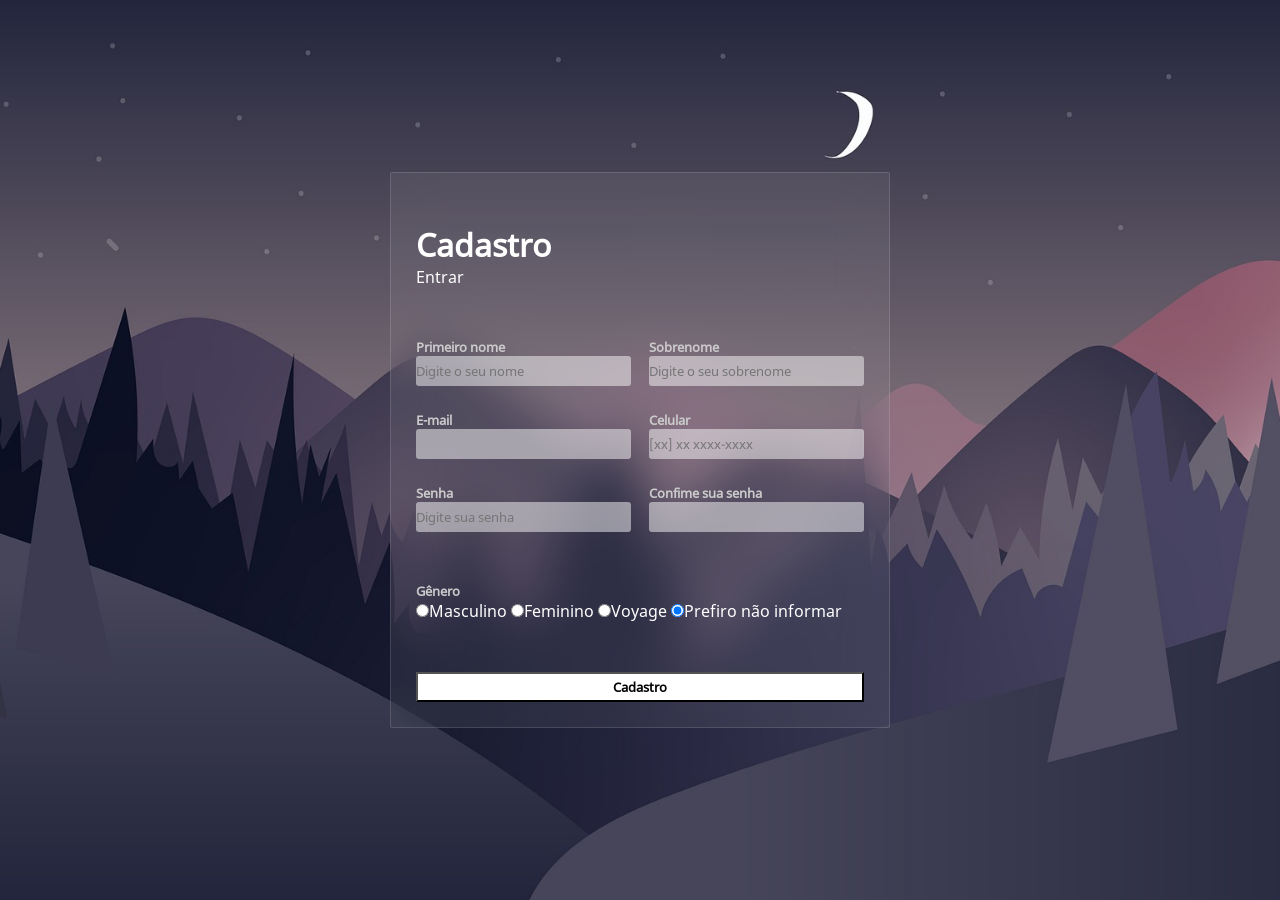
==== paginas/index.html @ a6d1942d "fiz tudo de novo" ====
<!DOCTYPE html>
<html lang="pt-br">
<head>
    <meta charset="UTF-8">
    <meta name="viewport" content="width=device-width, initial-scale=1.0">
    <link rel="stylesheet" href="../styles/style.css">
    <title>Formulário</title>
</head>
<body>
    <div class="container">
        <form action="lugar-nenhum.php" method="post" autocomplete="on">
                <header>
                    <h1>Cadastro</h1>
                    <div class="entrar">Entrar</div>
                </header>
                <div class="campos-de-preenchimento">
                    <div class="campos">
                        <label for="inome">
                            <div class="legenda">Primeiro nome</div>
                        </label>
                        <input type="text" name="nome" id="inome" placeholder="Digite o seu nome">
                    </div>
                    <div class="campos">
                        <label for="isobrenome">
                            <div class="legenda">Sobrenome</div>
                        </label>
                        <input type="text" name="sobrenome" id="isobrenome" class="campo" autocomplete="family-name" placeholder="Digite o seu sobrenome">
                    </div class="campos">
                    <div class="campos">
                        <label for="iemail">
                            <div class="legenda">E-mail</div>
                        </label>
                        <input type="email" name="email" id="iemail" class="campo" autocomplete="email">
                    </div>
                    <div class="campos">
                        <label for="inum-cel">
                            <div class="legenda">Celular</div>
                        </label>
                        <input type="text" name="num-cel" id="inum-cel" class="campo" autocomplete="tel" placeholder="[xx] xx xxxx-xxxx">
                    </div>
                    <div class="campos">
                        <label for="isenha">
                            <div class="legenda">Senha</div>
                        </label>
                        <input type="password" name="senha" id="isenha" class="campo" autocomplete="new-password" placeholder="Digite sua senha" minlength="7">
                    </div>
                    <div class="campos">
                        <label for="iconfirme">
                            <div class="legenda">Confime sua senha</div>
                        </label>
                        <input type="password" name="confirme" id="iconfirme" class="campo">
                    </div>
                </div>
                <div class="generos">
                    <div class="legenda">Gênero</div>
                    <!--opcoes-->
                    <input type="radio" name="genero" id="imasculino"><label for="imasculino">Masculino</label>
                    <input type="radio" name="genero" id="ifeminino"><label for="ifeminino">Feminino</label>
                    <input type="radio" name="genero" id="ivoyage"><label for="ivoyage">Voyage</label>
                    <input type="radio" name="genero" id="iisento" checked><label for="iisento">Prefiro não informar</label>
                </div>
                <input type="submit" value="Cadastro" class="cadastro">
            </form>
    </div>
</body>
</html>
---- styles/style.css ----
@charset "UTF-8";

@font-face {
    font-family: 'noto-sans';
    src: url(../noto-sans/NotoSans-Regular.ttf) format('truetype');
}

@font-face {
    font-family: 'noto-bold';
    src: url(../noto-sans/NotoSans-Bold.ttf) format('truetype');
}

* {
    margin: 0px;
    padding: 0px;
    font-family: 'noto-sans', times, Helvetica, sans-serif;
}

body {
    background: #292929 url(../pictures/florest.jpg) center center / cover no-repeat fixed;
}

.container {
    height: 100vh;
    max-width: 500px;
    margin: auto;

    display: flex;
    align-items: center;
    justify-content: center;
}

/*.tamanho {
    max-width: 950px;

    display: flex;
    align-items: center;
    justify-content: center;
}

.login {
    background-color: #00b0aa;
    text-align: center;

    height: 100%;
    max-width: 450px;
}*/

.create-account {
    max-width: 500px;
}

form {
    background-color: #ffffff10;
    backdrop-filter: blur(25px);
    color: #fff;
    font: normal normal bold 'noto-sans', arial, helvetica, sans-serif;

    width: 100%;
    padding: 25px;
    border: 1px solid rgba(255, 255, 255, 0.13);
    border-radius: 2px;
}

h1 {
    margin: 25px 0px 0px 0px;
    font: normal normal bold 'noto-bold', arial, helvetica, sans-serif;
}

.campos-de-preenchimento {
    max-width: 500px;
    margin: 25px auto 50px auto;

    display: flex;
    justify-content: space-between;
    flex-wrap: wrap;
}

.campos {
    margin-top: 25px;
}

.campos > input {
    background-color: #ffffff7c;

    height: 30px;
    min-width: 215px;
    border-radius: 3px;
    border: 0px;
}

.legenda {
    color: #cbcbcb;
    font: normal bold small 'noto-sans', arial, helvetica, sans-serif;
}

.campos {
    display: inline-block;
}

.cadastro {
    background-color: white;
    font-weight: bolder;

    height: 30px;
    width: 100%;
    margin: 50px 0px 0px 0px;
    
    display: block;
}
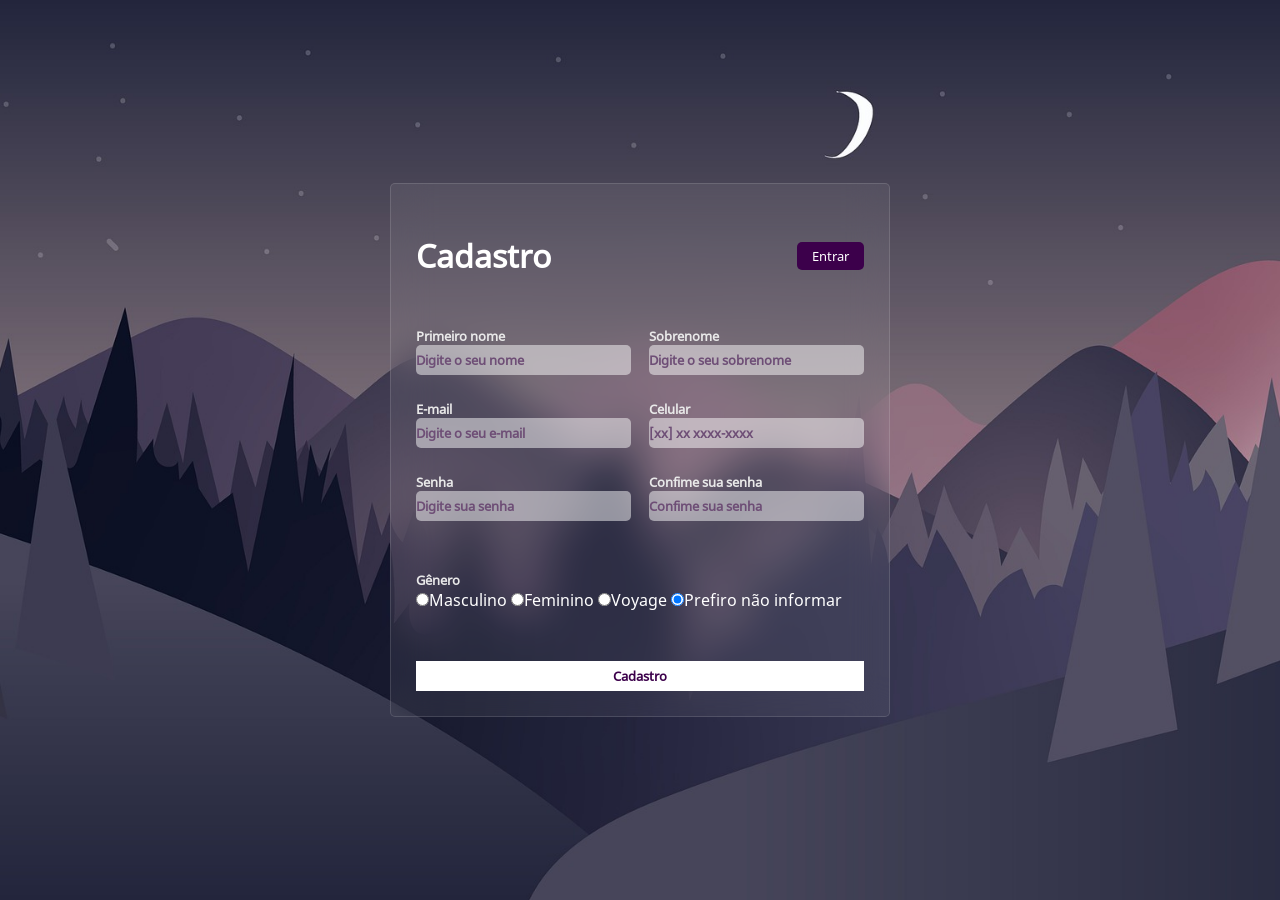
==== commit 2e8590bc: "botão e umas coisinhas" ====
--- a/paginas/index.html
+++ b/paginas/index.html
@@ -30,7 +30,7 @@
                         <label for="iemail">
                             <div class="legenda">E-mail</div>
                         </label>
-                        <input type="email" name="email" id="iemail" class="campo" autocomplete="email">
+                        <input type="email" name="email" id="iemail" class="campo" autocomplete="email" placeholder="Digite o seu e-mail">
                     </div>
                     <div class="campos">
                         <label for="inum-cel">
@@ -48,12 +48,12 @@
                         <label for="iconfirme">
                             <div class="legenda">Confime sua senha</div>
                         </label>
-                        <input type="password" name="confirme" id="iconfirme" class="campo">
+                        <input type="password" name="confirme" id="iconfirme" class="campo" placeholder="Confime sua senha">
                     </div>
                 </div>
                 <div class="generos">
                     <div class="legenda">Gênero</div>
-                    <!--opcoes-->
+
                     <input type="radio" name="genero" id="imasculino"><label for="imasculino">Masculino</label>
                     <input type="radio" name="genero" id="ifeminino"><label for="ifeminino">Feminino</label>
                     <input type="radio" name="genero" id="ivoyage"><label for="ivoyage">Voyage</label>
--- a/styles/style.css
+++ b/styles/style.css
@@ -16,6 +16,11 @@
     font-family: 'noto-sans', times, Helvetica, sans-serif;
 }
 
+body, html {
+    height: 100%;
+    width: 100%;
+}
+
 body {
     background: #292929 url(../pictures/florest.jpg) center center / cover no-repeat fixed;
 }
@@ -30,41 +35,44 @@
     justify-content: center;
 }
 
-/*.tamanho {
-    max-width: 950px;
-
-    display: flex;
-    align-items: center;
-    justify-content: center;
-}
-
-.login {
-    background-color: #00b0aa;
-    text-align: center;
-
-    height: 100%;
-    max-width: 450px;
-}*/
-
 .create-account {
     max-width: 500px;
 }
 
 form {
     background-color: #ffffff10;
-    backdrop-filter: blur(25px);
+    backdrop-filter: blur(20px);
+
     color: #fff;
     font: normal normal bold 'noto-sans', arial, helvetica, sans-serif;
 
     width: 100%;
     padding: 25px;
     border: 1px solid rgba(255, 255, 255, 0.13);
-    border-radius: 2px;
+    border-radius: 5px;
+}
+
+header {
+    margin: 25px 0px 0px 0px;
+
+    display: flex;
+    justify-content: space-between;
+    align-items: center;
 }
 
 h1 {
-    margin: 25px 0px 0px 0px;
+    margin: 0px;
     font: normal normal bold 'noto-bold', arial, helvetica, sans-serif;
+}
+
+.entrar {
+    background-color: #3c004b;
+    font-size: small;
+    text-align: center;
+
+    
+    padding: 5px 15px;
+    border-radius: 5px;
 }
 
 .campos-de-preenchimento {
@@ -85,12 +93,17 @@
 
     height: 30px;
     min-width: 215px;
-    border-radius: 3px;
+    border-radius: 5px;
     border: 0px;
 }
 
+::placeholder {
+    color: #6e4e76;
+    font-weight: bold;
+}
+
 .legenda {
-    color: #cbcbcb;
+    color: #e9e9e9;
     font: normal bold small 'noto-sans', arial, helvetica, sans-serif;
 }
 
@@ -100,11 +113,13 @@
 
 .cadastro {
     background-color: white;
+    color: #3c004b;
     font-weight: bolder;
 
     height: 30px;
     width: 100%;
     margin: 50px 0px 0px 0px;
+    border: 0px;
     
     display: block;
 }
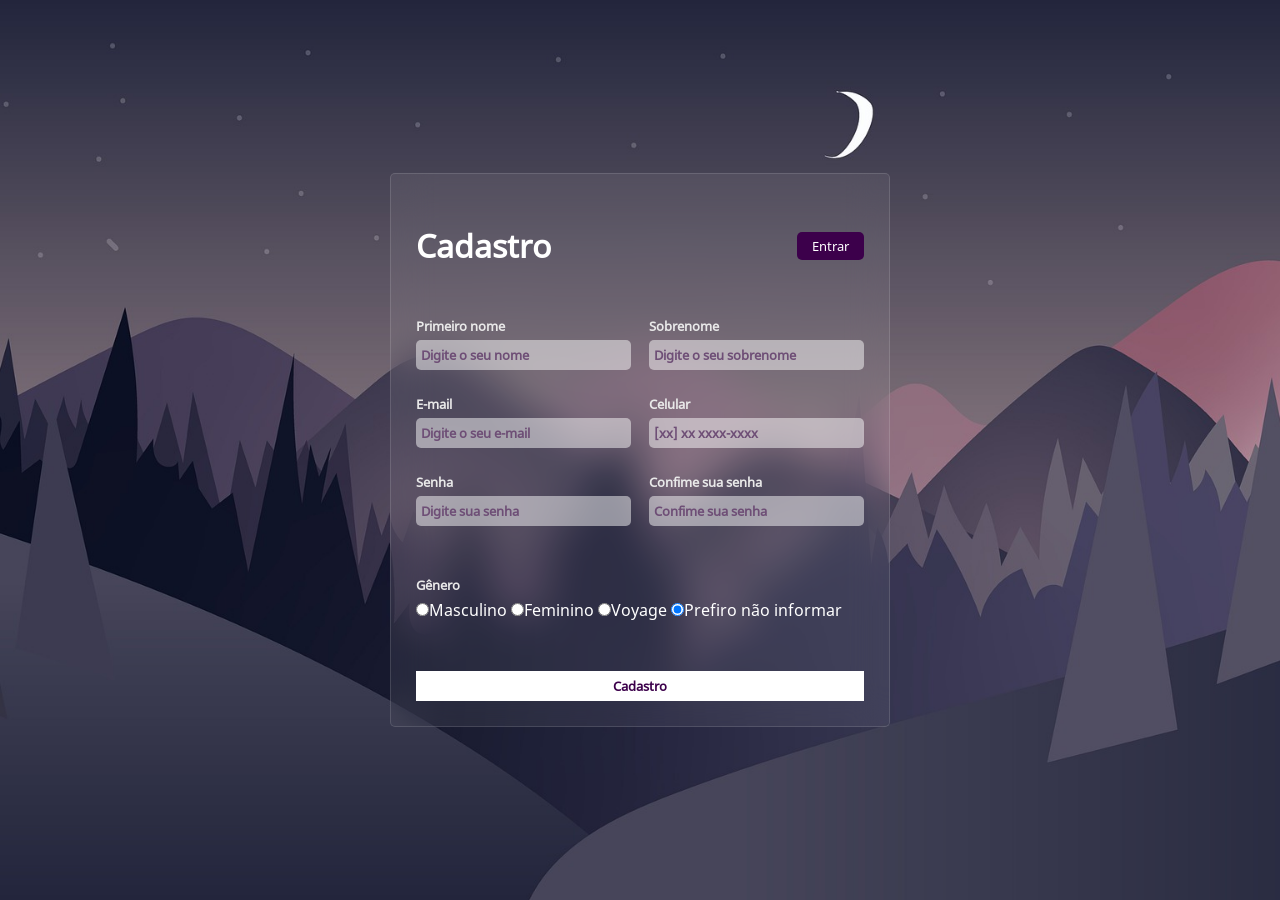
==== commit af1462db: "background adicionei a imagem de fundo do dia" ====
--- a/paginas/index.html
+++ b/paginas/index.html
@@ -3,14 +3,16 @@
 <head>
     <meta charset="UTF-8">
     <meta name="viewport" content="width=device-width, initial-scale=1.0">
-    <link rel="stylesheet" href="../styles/style.css">
+    <link rel="shortcut icon" href="../pictures/meuicon.ico" type="image/x-icon">
+    <link rel="stylesheet" href="../styles/style.css" media="all">
+    <link rel="stylesheet" href="../styles/retrato.css" media="screen and (orientation: portrait)">
     <title>Formulário</title>
 </head>
 <body>
     <div class="container">
         <form action="lugar-nenhum.php" method="post" autocomplete="on">
                 <header>
-                    <h1>Cadastro</h1>
+                    <h1 id="titulo">Cadastro</h1>
                     <div class="entrar">Entrar</div>
                 </header>
                 <div class="campos-de-preenchimento">
@@ -54,13 +56,15 @@
                 <div class="generos">
                     <div class="legenda">Gênero</div>
 
-                    <input type="radio" name="genero" id="imasculino"><label for="imasculino">Masculino</label>
-                    <input type="radio" name="genero" id="ifeminino"><label for="ifeminino">Feminino</label>
-                    <input type="radio" name="genero" id="ivoyage"><label for="ivoyage">Voyage</label>
-                    <input type="radio" name="genero" id="iisento" checked><label for="iisento">Prefiro não informar</label>
+                    <div class="opcoes"><input type="radio" name="genero" id="imasculino"><label for="imasculino">Masculino</label></div>
+                    <div class="opcoes"><input type="radio" name="genero" id="ifeminino"><label for="ifeminino">Feminino</label></div>
+                    <div class="opcoes"><input type="radio" name="genero" id="ivoyage"><label for="ivoyage">Voyage</label></div>
+                    <div class="opcoes"><input type="radio" name="genero" id="iisento" checked><label for="iisento">Prefiro não informar</label></div>
                 </div>
                 <input type="submit" value="Cadastro" class="cadastro">
             </form>
     </div>
+
+    <script src="../scripts/script.js"></script>
 </body>
 </html>
--- a/styles/style.css
+++ b/styles/style.css
@@ -88,11 +88,18 @@
     margin-top: 25px;
 }
 
+.legenda {
+    margin-bottom: 5px;
+    box-sizing: border-box;
+}
+
 .campos > input {
     background-color: #ffffff7c;
 
     height: 30px;
     min-width: 215px;
+    box-sizing: border-box;
+    padding: 5px;
     border-radius: 5px;
     border: 0px;
 }
@@ -111,6 +118,10 @@
     display: inline-block;
 }
 
+.opcoes {
+    display: inline-block;
+}
+
 .cadastro {
     background-color: white;
     color: #3c004b;
--- a/styles/retrato.css
+++ b/styles/retrato.css
@@ -0,0 +1,13 @@
+@charset "UTF-8";
+
+.campos-de-preenchimento {
+    justify-content: center;
+    align-items: center;
+}
+
+.campos {
+    width: 80%;
+}
+.campos > input {
+    width: 100%;
+}
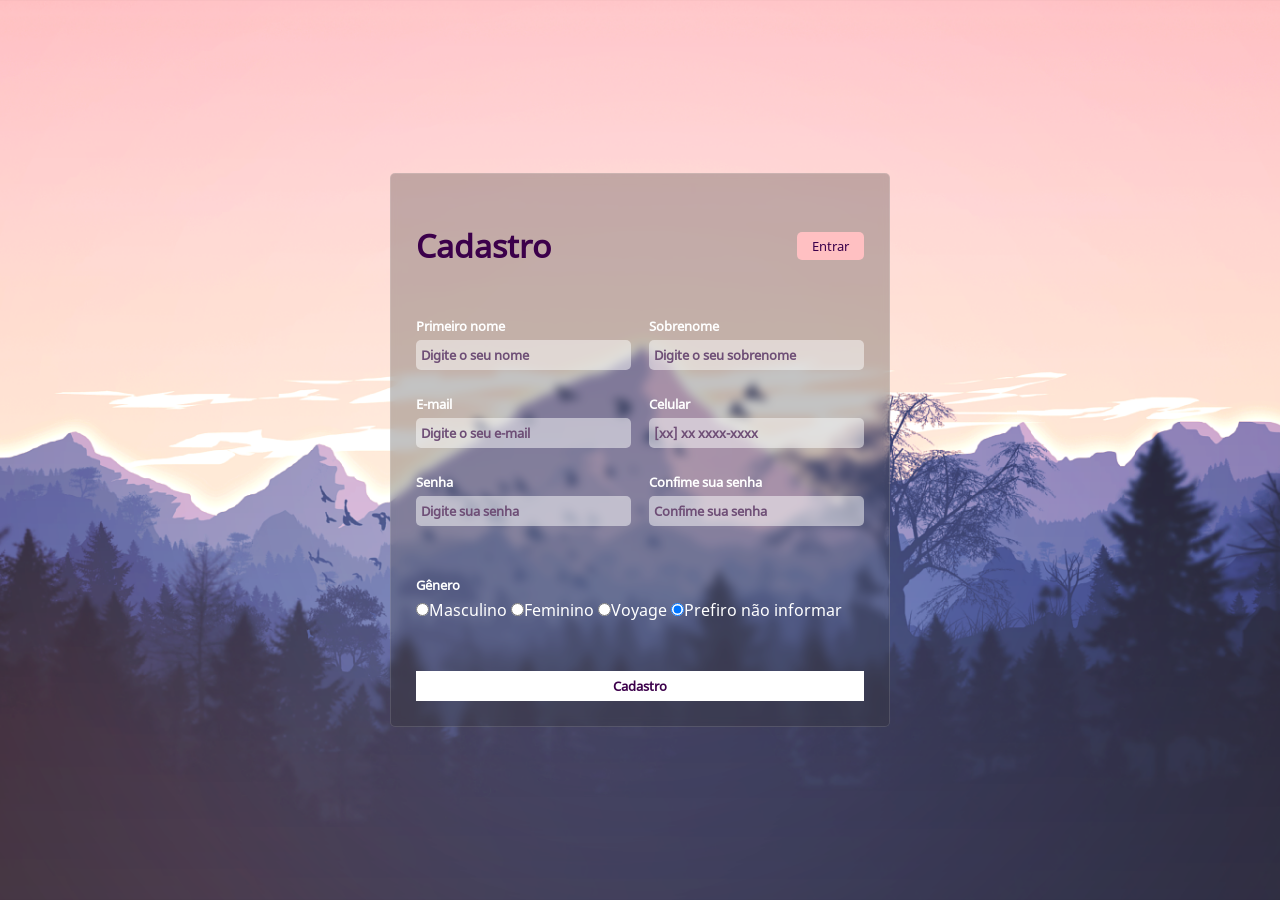
==== commit cffed1c2: "implementação dos nosso serviços" ====
--- a/paginas/index.html
+++ b/paginas/index.html
@@ -6,6 +6,7 @@
     <link rel="shortcut icon" href="../pictures/meuicon.ico" type="image/x-icon">
     <link rel="stylesheet" href="../styles/style.css" media="all">
     <link rel="stylesheet" href="../styles/retrato.css" media="screen and (orientation: portrait)">
+    <link rel="stylesheet" href="style-dia.css">
     <title>Formulário</title>
 </head>
 <body>
--- a/styles/style.css
+++ b/styles/style.css
@@ -41,7 +41,7 @@
 
 form {
     background-color: #ffffff10;
-    backdrop-filter: blur(20px);
+    backdrop-filter: blur(5px);
 
     color: #fff;
     font: normal normal bold 'noto-sans', arial, helvetica, sans-serif;
--- a/paginas/style-dia.css
+++ b/paginas/style-dia.css
@@ -0,0 +1,20 @@
+body {
+    background-image: url(../pictures/dia.png);
+}
+
+h1 {
+    color: #3c004b;
+}
+
+form {
+    background-color: #3535354b;
+}
+
+.entrar {
+    background-color: #FFC0C2;
+    color: #3c004b;
+}
+
+.legenda {
+    color: white;
+}
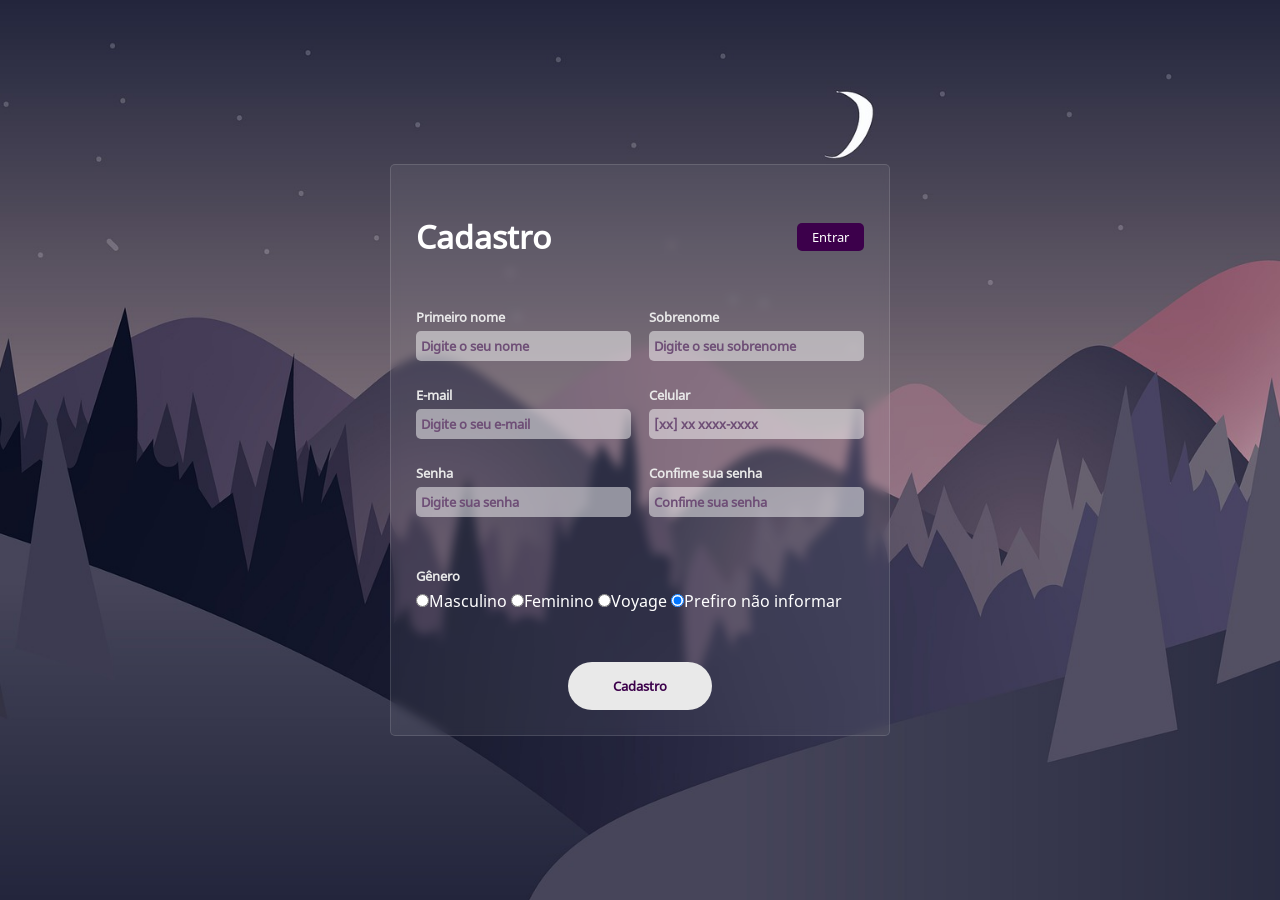
==== commit 7935f9aa: "Update básico no CSS na versão diurna do projeto" ====
--- a/paginas/index.html
+++ b/paginas/index.html
@@ -6,7 +6,7 @@
     <link rel="shortcut icon" href="../pictures/meuicon.ico" type="image/x-icon">
     <link rel="stylesheet" href="../styles/style.css" media="all">
     <link rel="stylesheet" href="../styles/retrato.css" media="screen and (orientation: portrait)">
-    <link rel="stylesheet" href="style-dia.css">
+    <!-- <link rel="stylesheet" href="style-dia.css"> -->
     <title>Formulário</title>
 </head>
 <body>
--- a/styles/style.css
+++ b/styles/style.css
@@ -75,6 +75,14 @@
     border-radius: 5px;
 }
 
+.entrar:hover {
+    scale: 95%;
+}
+
+.entrar:active {
+    scale: 90%;
+}
+
 .campos-de-preenchimento {
     max-width: 500px;
     margin: 25px auto 50px auto;
@@ -123,14 +131,14 @@
 }
 
 .cadastro {
-    background-color: white;
+    background-color: #e9e9e9;
     color: #3c004b;
     font-weight: bolder;
 
-    height: 30px;
-    width: 100%;
-    margin: 50px 0px 0px 0px;
+    padding: 15px 45px;
+    margin: 50px auto 0px auto;
     border: 0px;
+    border-radius: 25px;
     
     display: block;
 }
--- a/paginas/style-dia.css
+++ b/paginas/style-dia.css
@@ -7,7 +7,17 @@
 }
 
 form {
-    background-color: #3535354b;
+    background-color: #ffffffa6;
+    backdrop-filter: blur(5px);
+    color: #3c004b;
+}
+
+.legenda {
+    color: #3c004b;
+}
+
+.campos > input {
+    border: 1px solid #6e4e76;
 }
 
 .entrar {
@@ -15,6 +25,5 @@
     color: #3c004b;
 }
 
-.legenda {
-    color: white;
+.opcoes {
 }
